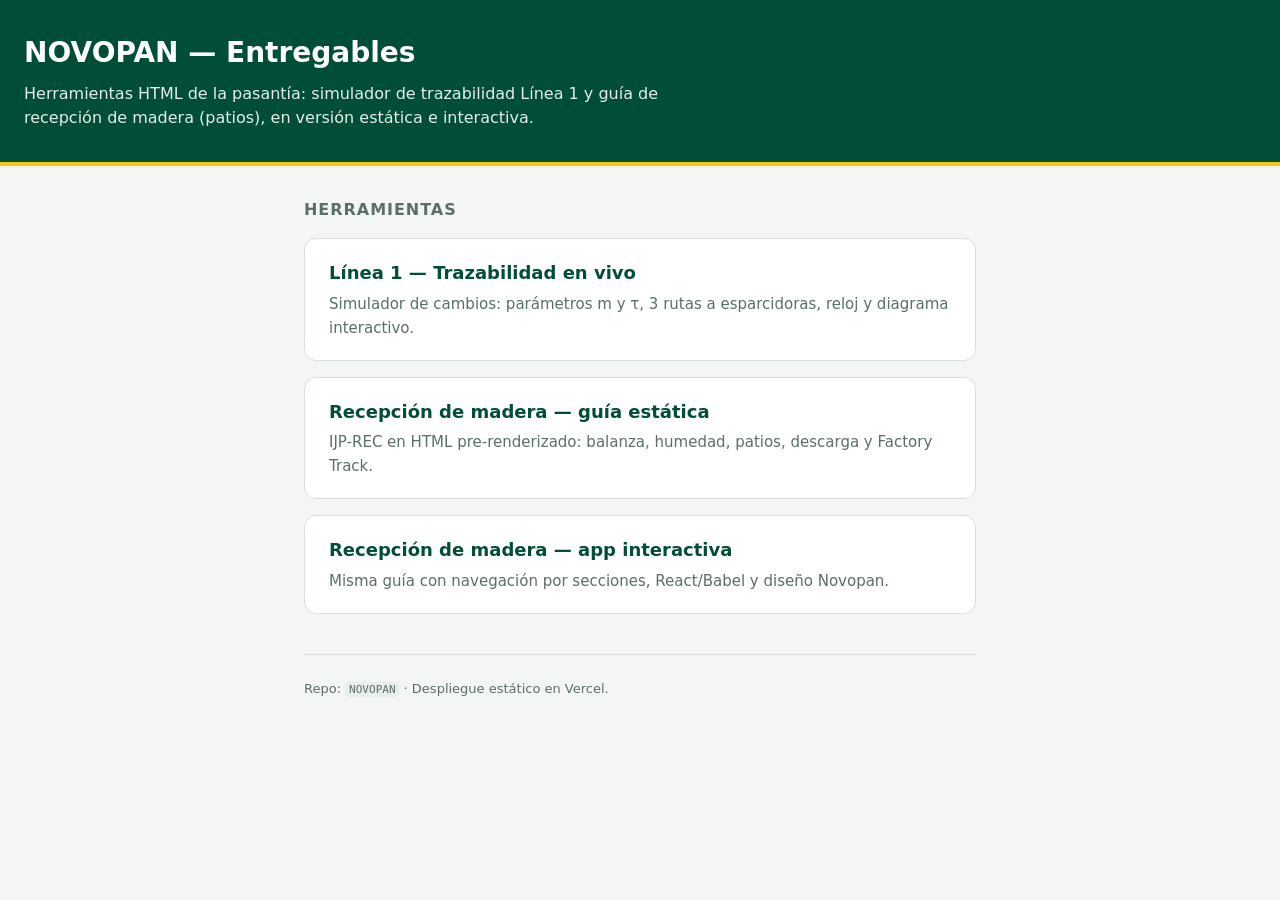
==== vercel/index.html @ 6adb9de6 "fix(trazabilidad): restaurar deploy Vercel y defaults HMI 25-jun Reañade vercel.json y build script " ====
<!DOCTYPE html>
<html lang="es">
<head>
  <meta charset="utf-8" />
  <meta name="viewport" content="width=device-width, initial-scale=1, viewport-fit=cover" />
  <title>NOVOPAN — Entregables pasantía</title>
  <style>
    :root {
      --green: #004e38;
      --yellow: #f5c518;
      --bg: #f4f6f5;
      --card: #fff;
      --text: #1a2e28;
      --muted: #5a6f66;
    }
    * { box-sizing: border-box; margin: 0; padding: 0; }
    body {
      font-family: system-ui, -apple-system, "Segoe UI", Roboto, sans-serif;
      background: var(--bg);
      color: var(--text);
      line-height: 1.5;
      min-height: 100vh;
    }
    header {
      background: var(--green);
      color: #fff;
      padding: 2rem 1.5rem;
      padding-top: calc(2rem + env(safe-area-inset-top, 0px));
      border-bottom: 4px solid var(--yellow);
    }
    header h1 { font-size: 1.75rem; font-weight: 800; }
    header p { margin-top: 0.5rem; opacity: 0.9; max-width: 42rem; }
    main {
      max-width: 720px;
      margin: 0 auto;
      padding: 2rem 1.5rem 3rem;
      padding-bottom: calc(3rem + env(safe-area-inset-bottom, 0px));
    }
    h2 { font-size: 1rem; text-transform: uppercase; letter-spacing: 0.06em; color: var(--muted); margin-bottom: 1rem; }
    ul { list-style: none; display: flex; flex-direction: column; gap: 1rem; padding: 0; }
    li { width: 100%; }
    a.card {
      display: block;
      width: 100%;
      background: var(--card);
      border: 1px solid #d8e0dc;
      border-radius: 12px;
      padding: 1.25rem 1.5rem;
      text-decoration: none;
      color: inherit;
      cursor: pointer;
      touch-action: manipulation;
      -webkit-tap-highlight-color: rgba(0, 78, 56, 0.12);
      position: relative;
      z-index: 1;
      transition: border-color 0.15s, box-shadow 0.15s;
    }
    a.card * { pointer-events: none; }
    a.card:hover,
    a.card:active {
      border-color: var(--green);
      box-shadow: 0 4px 16px rgba(0, 78, 56, 0.08);
    }
    a.card strong { display: block; font-size: 1.125rem; color: var(--green); margin-bottom: 0.35rem; }
    a.card span { font-size: 0.9375rem; color: var(--muted); }
    footer {
      margin-top: 2.5rem;
      padding-top: 1.5rem;
      border-top: 1px solid #d8e0dc;
      font-size: 0.8125rem;
      color: var(--muted);
    }
    code { font-size: 0.85em; background: #e8eeeb; padding: 0.1em 0.35em; border-radius: 4px; }
  </style>
</head>
<body>
  <header>
    <h1>NOVOPAN — Entregables</h1>
    <p>Herramientas HTML de la pasantía: simulador de trazabilidad Línea 1 y guía de recepción de madera (patios), en versión estática e interactiva.</p>
  </header>
  <main>
    <h2>Herramientas</h2>
    <ul>
      <li>
        <a class="card" href="/trazabilidad">
          <strong>Línea 1 — Trazabilidad en vivo</strong>
          <span>Simulador de cambios: parámetros m y τ, 3 rutas a esparcidoras, reloj y diagrama interactivo.</span>
        </a>
      </li>
      <li>
        <a class="card" href="/patios">
          <strong>Recepción de madera — guía estática</strong>
          <span>IJP-REC en HTML pre-renderizado: balanza, humedad, patios, descarga y Factory Track.</span>
        </a>
      </li>
      <li>
        <a class="card" href="/patios-interactivo">
          <strong>Recepción de madera — app interactiva</strong>
          <span>Misma guía con navegación por secciones, React/Babel y diseño Novopan.</span>
        </a>
      </li>
    </ul>
    <footer>
      <p>Repo: <code>NOVOPAN</code> · Despliegue estático en Vercel.</p>
    </footer>
  </main>
</body>
</html>
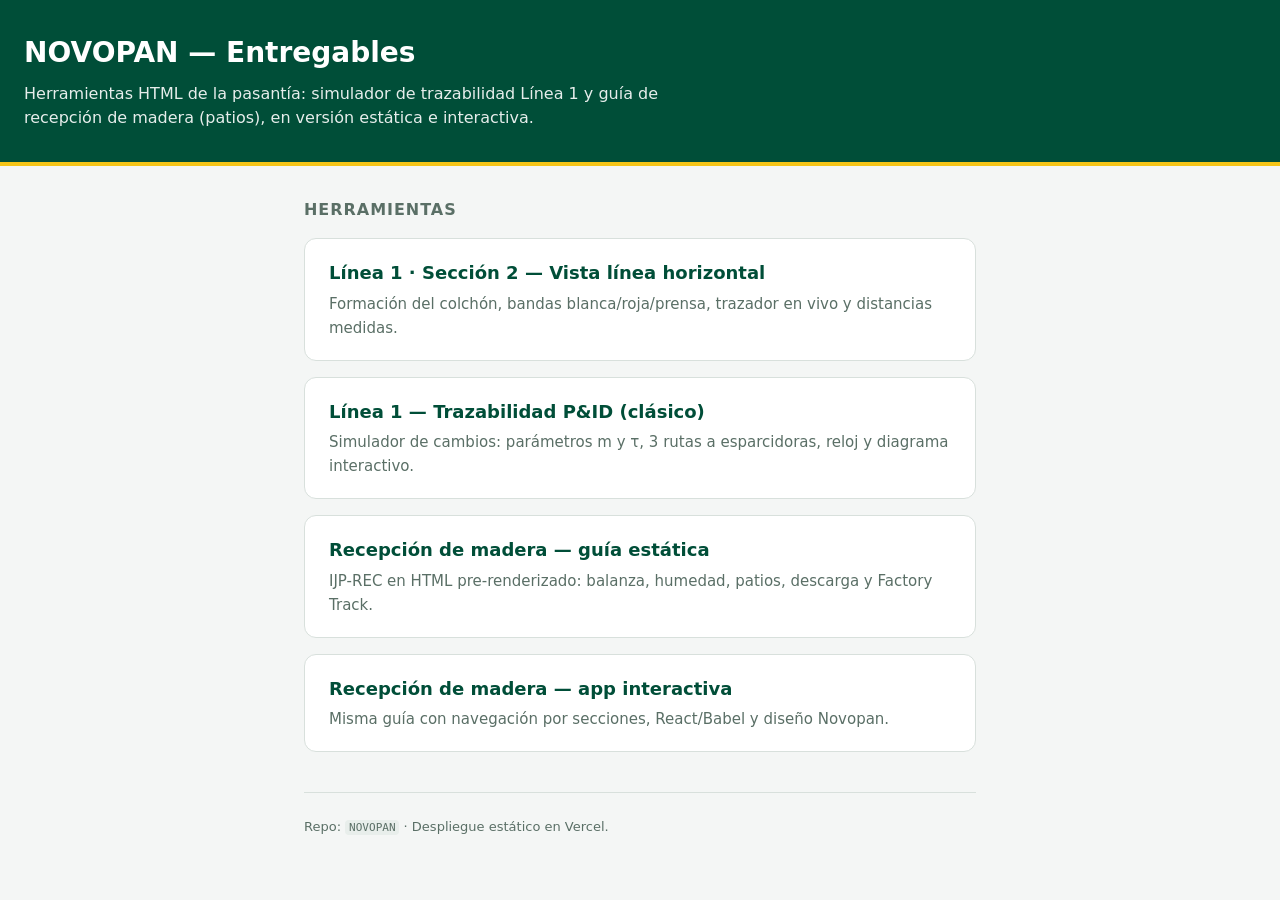
==== commit 26d32a7e: "fix(deploy): publicar trazabilidad-linea en Vercel Incluye la vista Sección 2 en el build estático, " ====
--- a/vercel/index.html
+++ b/vercel/index.html
@@ -82,8 +82,14 @@
     <h2>Herramientas</h2>
     <ul>
       <li>
+        <a class="card" href="/trazabilidad-linea">
+          <strong>Línea 1 · Sección 2 — Vista línea horizontal</strong>
+          <span>Formación del colchón, bandas blanca/roja/prensa, trazador en vivo y distancias medidas.</span>
+        </a>
+      </li>
+      <li>
         <a class="card" href="/trazabilidad">
-          <strong>Línea 1 — Trazabilidad en vivo</strong>
+          <strong>Línea 1 — Trazabilidad P&amp;ID (clásico)</strong>
           <span>Simulador de cambios: parámetros m y τ, 3 rutas a esparcidoras, reloj y diagrama interactivo.</span>
         </a>
       </li>
